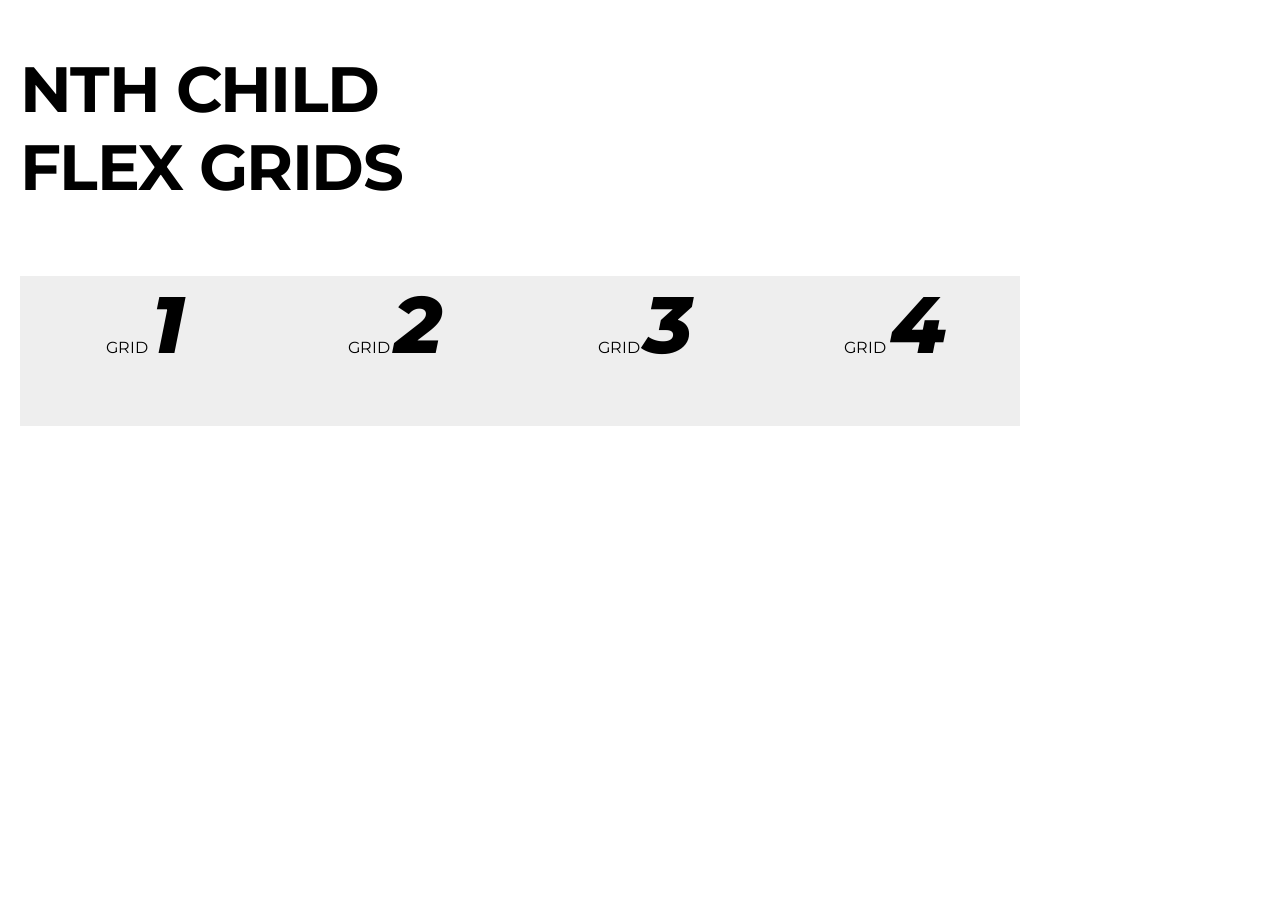
==== Mentor2/index.html @ aff5955c "Mentor2 upload" ====
<!DOCTYPE html>
<html lang="en">

<head>
    <meta charset="UTF-8">
    <meta name="viewport" content="width=device-width, initial-scale=1.0">
    <link
        href="https://fonts.googleapis.com/css2?family=Montserrat:ital,wght@0,100;0,200;0,300;0,400;0,500;0,600;0,700;0,800;0,900;1,100;1,200;1,300;1,400;1,500;1,600;1,700;1,800;1,900&family=Open+Sans:ital,wght@0,300;0,400;0,500;0,600;0,700;0,800;1,300;1,400;1,500;1,600;1,700;1,800&display=swap"
        rel="stylesheet">
    <link rel="stylesheet" href="./style.css">
    <title>nth child flex grids</title>
</head>

<body>
    <main>
        <header>
            <h1>NTH CHILD FLEX GRIDS</h1>
        </header>
        <div class="container">
            <div class="box">
            <div>GRID <i>1</i></div> 
           </div>
           <div class="box">
            <div>GRID <i>2</i></div> 
           </div>
           <div class="box">
            <div>GRID <i>3</i></div> 
           </div>
           <div class="box">
            <div>GRID <i>4</i></div> 
           </div>
        </div>
        </div>
    </main>

</body>

</html>
---- Mentor2/style.css ----
*{
    margin: 0;
    padding: 0;
    font-family: Montserrat, sans-serif;
}

header{ 
    width: 450px;
    display: flex;
    flex-wrap: wrap;
    padding: 50px 20px;
    font-weight: bolder;

}

h1{
    letter-spacing: -.1rem;
    font-size: 4rem;
}

.container{
    max-width: 1140px;
    width: 85%;
    display: flex;
    flex-wrap: wrap;
    padding: 20px;
}

.box{
    text-align: center;
    align-items: center;
    width:250px;
    height:150px;
    background-color:#eee;
}

i{
    font-size: 5rem;
    font-weight: 800;
}

.box:hover{
    background-color: yellow;
    transition: 0.3s all;
}

.box::before{
    background-color: yellow;
}
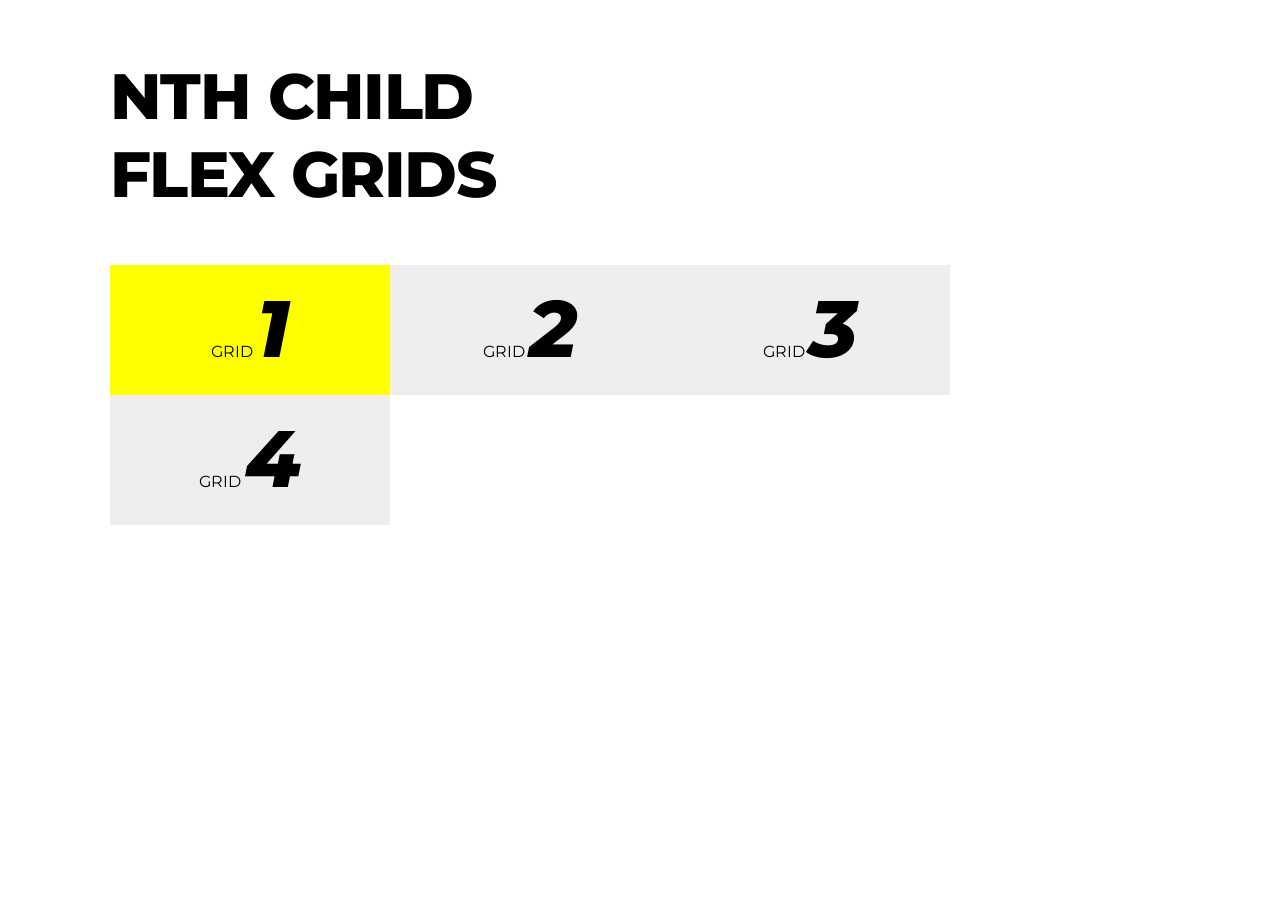
==== commit 7e3bc1f9: "Mentor2 update" ====
--- a/Mentor2/index.html
+++ b/Mentor2/index.html
@@ -17,17 +17,17 @@
             <h1>NTH CHILD FLEX GRIDS</h1>
         </header>
         <div class="container">
-            <div class="box">
-            <div>GRID <i>1</i></div> 
+            <div class="box active">
+            <div>GRID <i>1</i></div>
            </div>
-           <div class="box">
-            <div>GRID <i>2</i></div> 
+           <div class="box ">
+            <div>GRID <i>2</i></div>
            </div>
-           <div class="box">
-            <div>GRID <i>3</i></div> 
+           <div class="box ">
+            <div>GRID <i>3</i></div>
            </div>
-           <div class="box">
-            <div>GRID <i>4</i></div> 
+           <div class="box ">
+            <div>GRID <i>4</i></div>
            </div>
         </div>
         </div>
--- a/Mentor2/style.css
+++ b/Mentor2/style.css
@@ -4,18 +4,24 @@
     font-family: Montserrat, sans-serif;
 }
 
+main{
+    margin-left: 90px;
+    margin-top: 25px;
+}
+
 header{ 
     width: 450px;
     display: flex;
     flex-wrap: wrap;
-    padding: 50px 20px;
-    font-weight: bolder;
+    padding: 32px 20px;
+    font-weight: 800;
 
 }
 
 h1{
     letter-spacing: -.1rem;
     font-size: 4rem;
+    font-weight: 800;
 }
 
 .container{
@@ -30,8 +36,9 @@
     text-align: center;
     align-items: center;
     width:250px;
-    height:150px;
+    height:100px;
     background-color:#eee;
+    padding: 15px;
 }
 
 i{
@@ -41,9 +48,9 @@
 
 .box:hover{
     background-color: yellow;
-    transition: 0.3s all;
+    transition: .2 all ease;
 }
 
-.box::before{
+.container .active{
     background-color: yellow;
 }
